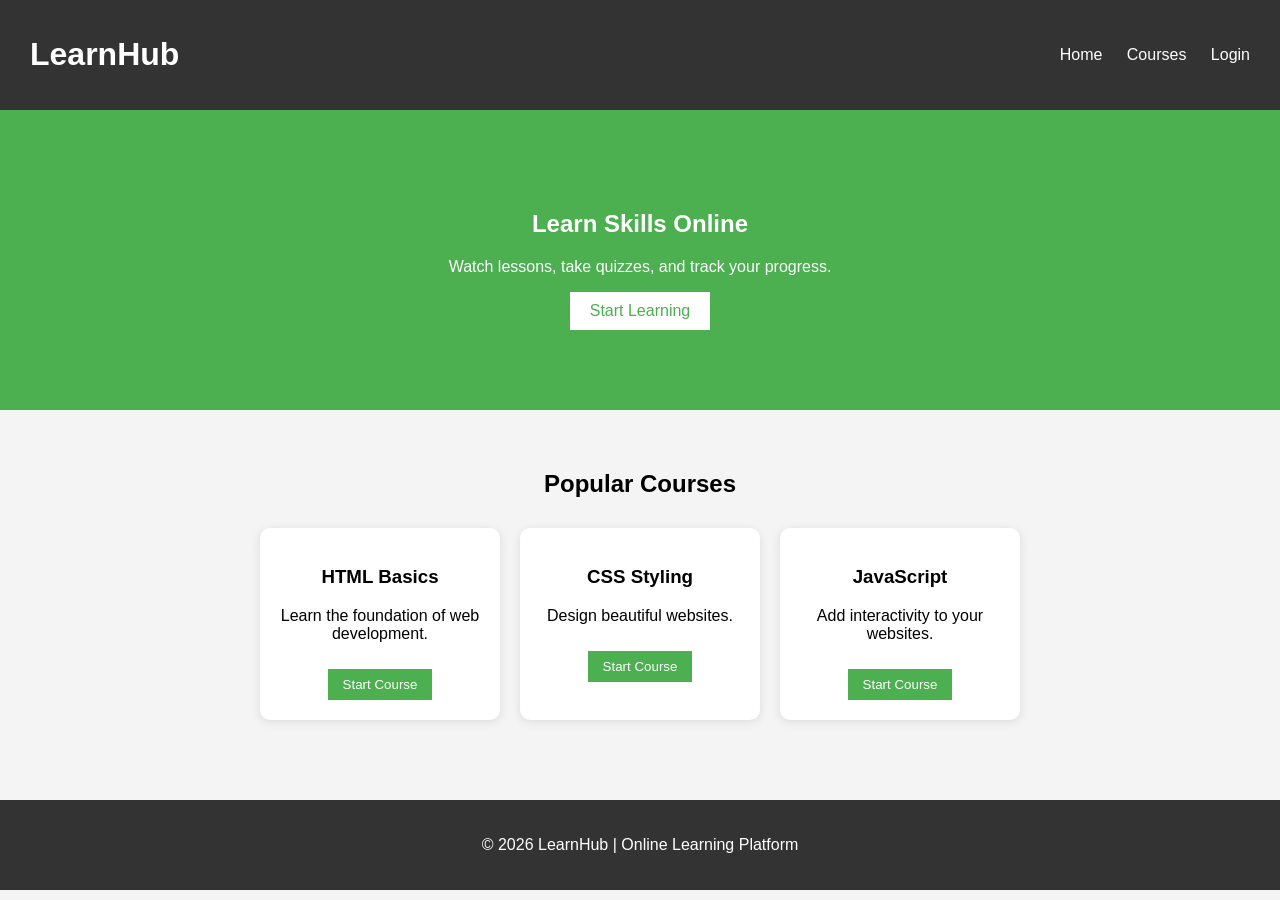
==== index.html @ 604b62c5 "Day 2: Added video lesson system" ====
<!DOCTYPE html>
<html lang="en">
<head>
<meta charset="UTF-8">
<meta name="viewport" content="width=device-width, initial-scale=1.0">
<title>LearnHub - Online Learning</title>
<link rel="stylesheet" href="style.css">
</head>

<body>

<header>
<h1>LearnHub</h1>
<nav>
<a href="#">Home</a>
<a href="#">Courses</a>
<a href="#">Login</a>
</nav>
</header>

<section class="hero">
<h2>Learn Skills Online</h2>
<p>Watch lessons, take quizzes, and track your progress.</p>
<button onclick="startLearning()">Start Learning</button>
</section>

<section class="courses">

<h2>Popular Courses</h2>

<div class="course-container">

<div class="course-card">
<h3>HTML Basics</h3>
<p>Learn the foundation of web development.</p>
<button onclick="location.href='course.html'">Start Course</button>

</div>

<div class="course-card">
<h3>CSS Styling</h3>
<p>Design beautiful websites.</p>
<button>Start Course</button>
</div>

<div class="course-card">
<h3>JavaScript</h3>
<p>Add interactivity to your websites.</p>
<button>Start Course</button>
</div>

</div>
</section>

<footer>
<p>© 2026 LearnHub | Online Learning Platform</p>
</footer>

<script src="script.js"></script>

</body>
</html>
---- style.css ----
body{
font-family: Arial;
margin:0;
background:#f4f4f4;
}

header{
display:flex;
justify-content:space-between;
align-items:center;
background:#333;
color:white;
padding:15px 30px;
}

nav a{
color:white;
margin-left:20px;
text-decoration:none;
}

.hero{
text-align:center;
padding:80px 20px;
background:#4CAF50;
color:white;
}

.hero button{
padding:10px 20px;
font-size:16px;
border:none;
background:white;
color:#4CAF50;
cursor:pointer;
}

.courses{
padding:40px;
text-align:center;
}

.course-container{
display:flex;
justify-content:center;
gap:20px;
margin-top:30px;
}

.course-card{
background:white;
padding:20px;
width:200px;
border-radius:10px;
box-shadow:0 2px 10px rgba(0,0,0,0.1);
}

.course-card button{
margin-top:10px;
padding:8px 15px;
border:none;
background:#4CAF50;
color:white;
cursor:pointer;
}

footer{
text-align:center;
padding:20px;
background:#333;
color:white;
margin-top:40px;
}
.course-page{
padding:40px;
}

.course-layout{
display:flex;
gap:30px;
justify-content:center;
align-items:flex-start;
}

.lesson-list{
background:white;
padding:20px;
border-radius:10px;
box-shadow:0 2px 10px rgba(0,0,0,0.1);
}

.lesson-list ul{
list-style:none;
padding:0;
}

.lesson-list li{
padding:10px;
cursor:pointer;
border-bottom:1px solid #eee;
}

.lesson-list li:hover{
background:#f4f4f4;
}
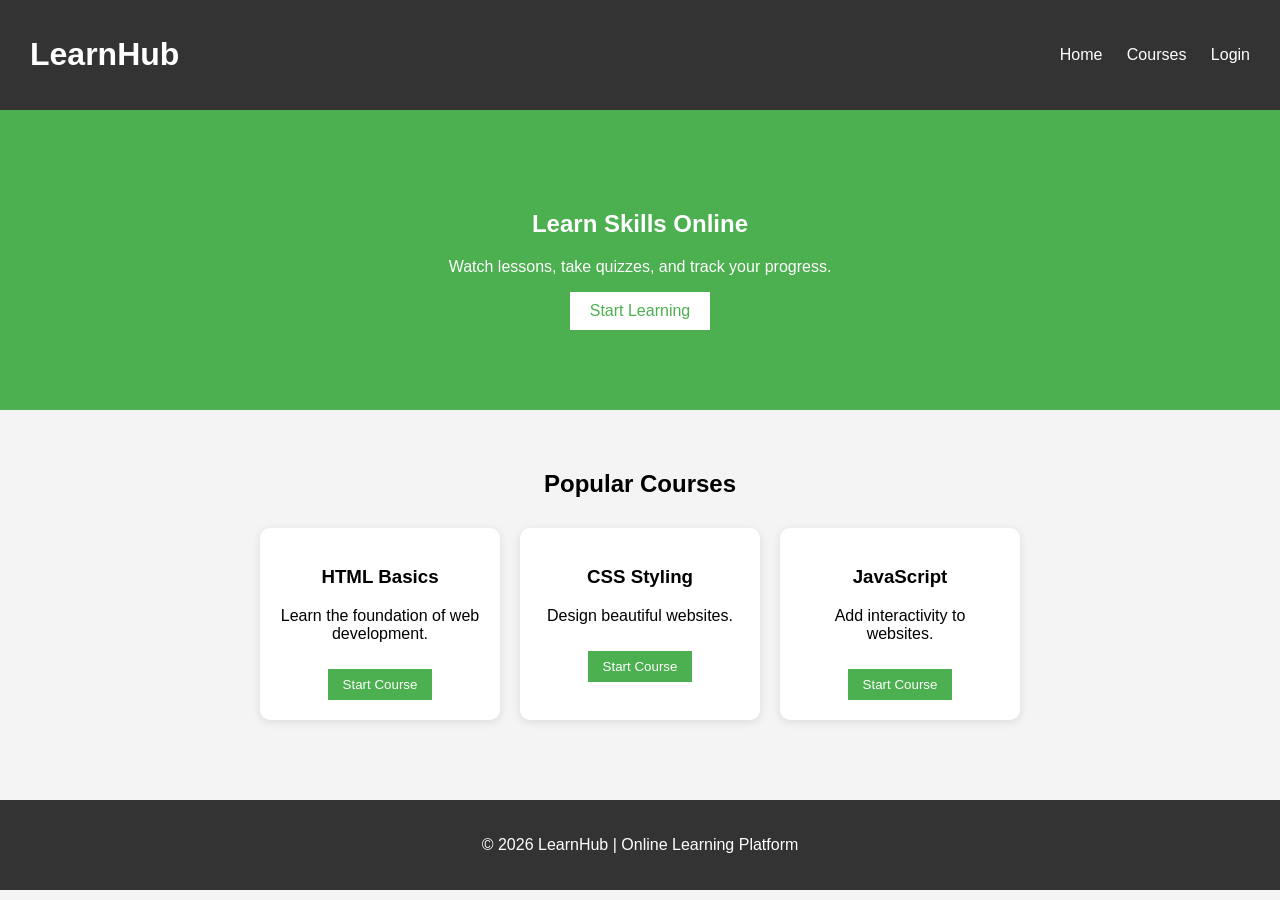
==== commit 7431a4cb: "Initial commit - Online learning platform" ====
--- a/index.html
+++ b/index.html
@@ -1,30 +1,37 @@
 <!DOCTYPE html>
 <html lang="en">
+
 <head>
 <meta charset="UTF-8">
 <meta name="viewport" content="width=device-width, initial-scale=1.0">
-<title>LearnHub - Online Learning</title>
+<title>LearnHub - Online Learning Platform</title>
 <link rel="stylesheet" href="style.css">
 </head>
 
 <body>
 
 <header>
+
 <h1>LearnHub</h1>
+
 <nav>
-<a href="#">Home</a>
-<a href="#">Courses</a>
+<a href="index.html">Home</a>
+<a href="#courses">Courses</a>
 <a href="#">Login</a>
 </nav>
+
 </header>
 
 <section class="hero">
+
 <h2>Learn Skills Online</h2>
 <p>Watch lessons, take quizzes, and track your progress.</p>
+
 <button onclick="startLearning()">Start Learning</button>
+
 </section>
 
-<section class="courses">
+<section class="courses" id="courses">
 
 <h2>Popular Courses</h2>
 
@@ -34,7 +41,6 @@
 <h3>HTML Basics</h3>
 <p>Learn the foundation of web development.</p>
 <button onclick="location.href='course.html'">Start Course</button>
-
 </div>
 
 <div class="course-card">
@@ -45,18 +51,22 @@
 
 <div class="course-card">
 <h3>JavaScript</h3>
-<p>Add interactivity to your websites.</p>
+<p>Add interactivity to websites.</p>
 <button>Start Course</button>
 </div>
 
 </div>
+
 </section>
 
 <footer>
+
 <p>© 2026 LearnHub | Online Learning Platform</p>
+
 </footer>
 
 <script src="script.js"></script>
 
 </body>
+
 </html>
--- a/style.css
+++ b/style.css
@@ -71,6 +71,9 @@
 color:white;
 margin-top:40px;
 }
+
+/* COURSE PAGE */
+
 .course-page{
 padding:40px;
 }
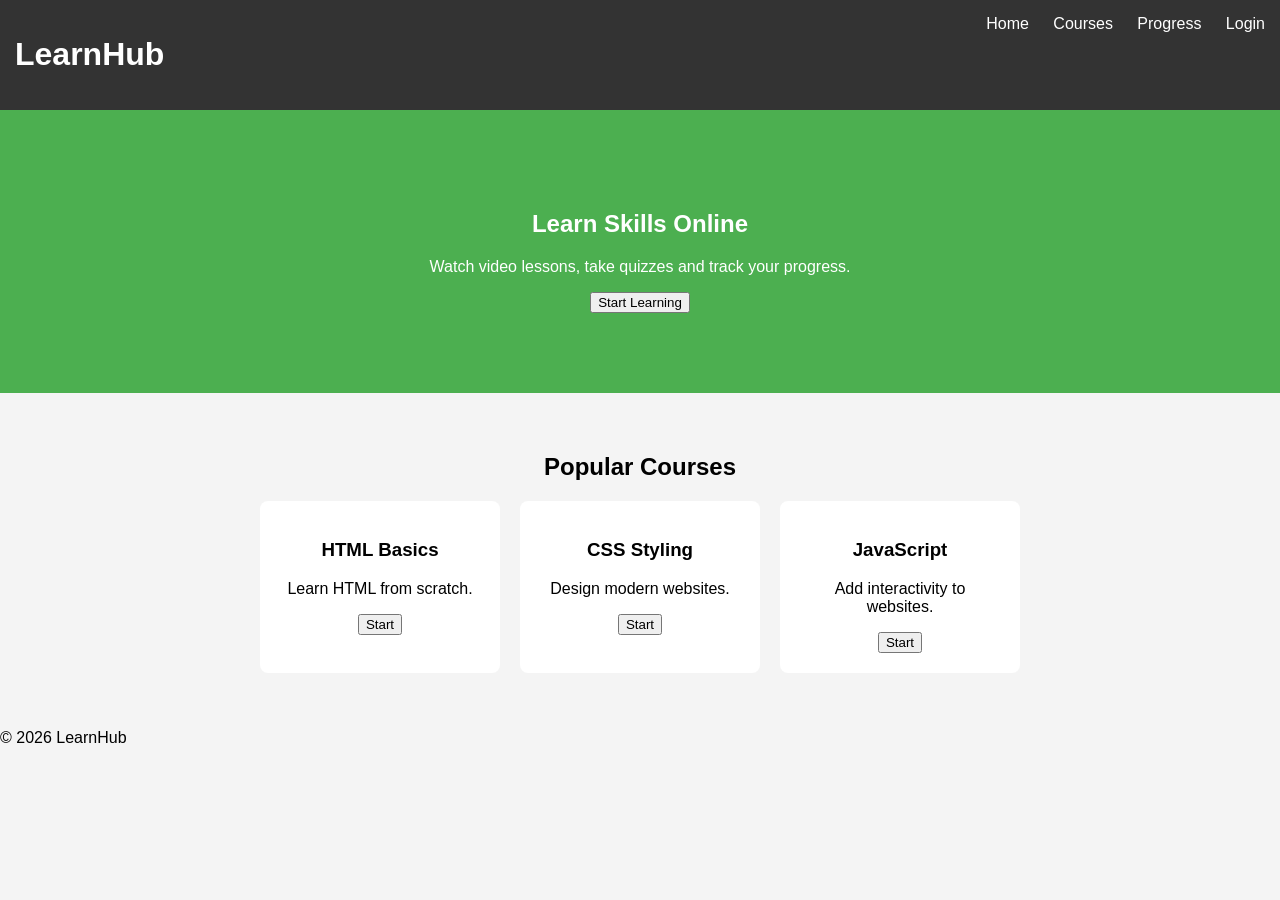
==== commit 3912b1b5: "Online Learning Platform - CodTech Internship Task 2" ====
--- a/index.html
+++ b/index.html
@@ -4,7 +4,7 @@
 <head>
 <meta charset="UTF-8">
 <meta name="viewport" content="width=device-width, initial-scale=1.0">
-<title>LearnHub - Online Learning Platform</title>
+<title>LearnHub | Online Learning Platform</title>
 <link rel="stylesheet" href="style.css">
 </head>
 
@@ -16,22 +16,27 @@
 
 <nav>
 <a href="index.html">Home</a>
-<a href="#courses">Courses</a>
-<a href="#">Login</a>
+<a href="course.html">Courses</a>
+<a href="progress.html">Progress</a>
+<a href="login.html">Login</a>
 </nav>
 
 </header>
 
+
 <section class="hero">
 
 <h2>Learn Skills Online</h2>
-<p>Watch lessons, take quizzes, and track your progress.</p>
+<p>Watch video lessons, take quizzes and track your progress.</p>
 
-<button onclick="startLearning()">Start Learning</button>
+<button onclick="location.href='course.html'">
+Start Learning
+</button>
 
 </section>
 
-<section class="courses" id="courses">
+
+<section class="courses">
 
 <h2>Popular Courses</h2>
 
@@ -39,20 +44,20 @@
 
 <div class="course-card">
 <h3>HTML Basics</h3>
-<p>Learn the foundation of web development.</p>
-<button onclick="location.href='course.html'">Start Course</button>
+<p>Learn HTML from scratch.</p>
+<button onclick="location.href='course.html'">Start</button>
 </div>
 
 <div class="course-card">
 <h3>CSS Styling</h3>
-<p>Design beautiful websites.</p>
-<button>Start Course</button>
+<p>Design modern websites.</p>
+<button onclick="location.href='course.html'">Start</button>
 </div>
 
 <div class="course-card">
 <h3>JavaScript</h3>
 <p>Add interactivity to websites.</p>
-<button>Start Course</button>
+<button onclick="location.href='course.html'">Start</button>
 </div>
 
 </div>
@@ -61,12 +66,11 @@
 
 <footer>
 
-<p>© 2026 LearnHub | Online Learning Platform</p>
+<p>© 2026 LearnHub</p>
 
 </footer>
 
-<script src="script.js"></script>
+</body>
+</html>
 
-</body>
 
-</html>
--- a/style.css
+++ b/style.css
@@ -1,5 +1,5 @@
 body{
-font-family: Arial;
+font-family:Arial;
 margin:0;
 background:#f4f4f4;
 }
@@ -7,10 +7,9 @@
 header{
 display:flex;
 justify-content:space-between;
-align-items:center;
 background:#333;
 color:white;
-padding:15px 30px;
+padding:15px;
 }
 
 nav a{
@@ -21,18 +20,9 @@
 
 .hero{
 text-align:center;
-padding:80px 20px;
+padding:80px;
 background:#4CAF50;
 color:white;
-}
-
-.hero button{
-padding:10px 20px;
-font-size:16px;
-border:none;
-background:white;
-color:#4CAF50;
-cursor:pointer;
 }
 
 .courses{
@@ -44,35 +34,14 @@
 display:flex;
 justify-content:center;
 gap:20px;
-margin-top:30px;
 }
 
 .course-card{
 background:white;
 padding:20px;
 width:200px;
-border-radius:10px;
-box-shadow:0 2px 10px rgba(0,0,0,0.1);
+border-radius:8px;
 }
-
-.course-card button{
-margin-top:10px;
-padding:8px 15px;
-border:none;
-background:#4CAF50;
-color:white;
-cursor:pointer;
-}
-
-footer{
-text-align:center;
-padding:20px;
-background:#333;
-color:white;
-margin-top:40px;
-}
-
-/* COURSE PAGE */
 
 .course-page{
 padding:40px;
@@ -81,28 +50,17 @@
 .course-layout{
 display:flex;
 gap:30px;
-justify-content:center;
-align-items:flex-start;
-}
-
-.lesson-list{
-background:white;
-padding:20px;
-border-radius:10px;
-box-shadow:0 2px 10px rgba(0,0,0,0.1);
-}
-
-.lesson-list ul{
-list-style:none;
-padding:0;
 }
 
 .lesson-list li{
+cursor:pointer;
 padding:10px;
-cursor:pointer;
-border-bottom:1px solid #eee;
 }
 
-.lesson-list li:hover{
-background:#f4f4f4;
+.quiz{
+background:white;
+padding:20px;
+width:400px;
+margin:auto;
 }
+
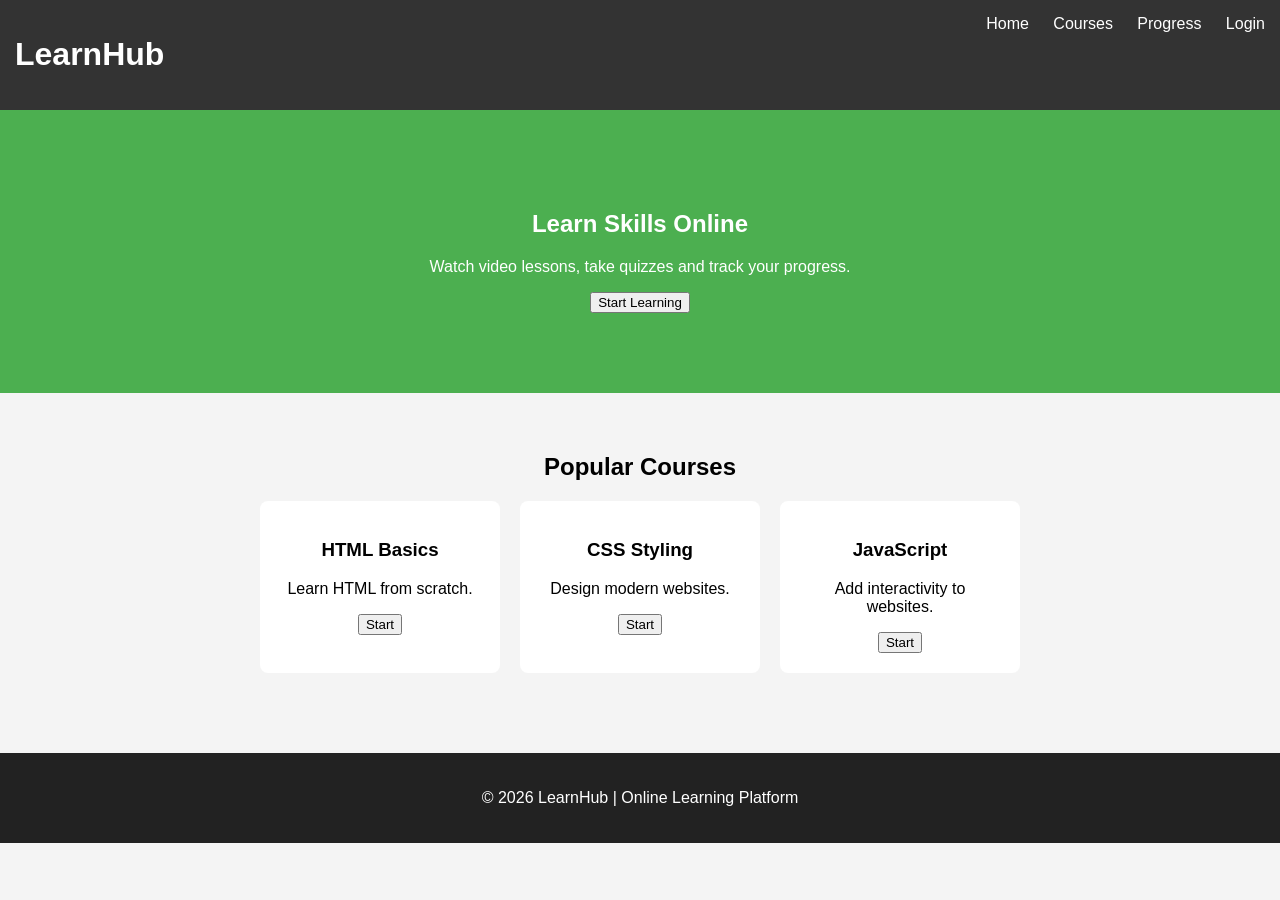
==== commit eaf1cd1f: "Added Online Learning Platform Project" ====
--- a/index.html
+++ b/index.html
@@ -65,10 +65,9 @@
 </section>
 
 <footer>
+<p>© 2026 LearnHub | Online Learning Platform</p>
+</footer>
 
-<p>© 2026 LearnHub</p>
-
-</footer>
 
 </body>
 </html>
--- a/style.css
+++ b/style.css
@@ -64,3 +64,150 @@
 margin:auto;
 }
 
+.lesson-list li{
+padding:10px;
+cursor:pointer;
+border-bottom:1px solid #ddd;
+}
+
+.lesson-list li:hover{
+background:#f0f0f0;
+}
+
+footer{
+text-align: center;
+padding: 20px;
+background-color: #222;
+color: white;
+margin-top: 40px;
+}
+
+/* Course Page Layout */
+
+.course-page{
+padding:40px;
+font-family: Arial, sans-serif;
+}
+
+.course-page h2{
+text-align:center;
+margin-bottom:30px;
+color:#333;
+}
+
+/* Layout for video + lessons */
+
+.course-layout{
+display:flex;
+gap:40px;
+align-items:flex-start;
+justify-content:center;
+}
+
+/* Video Player */
+
+.video-player iframe{
+border-radius:10px;
+box-shadow:0px 5px 20px rgba(0,0,0,0.2);
+}
+
+/* Lesson List Box */
+
+.lesson-list{
+background:white;
+padding:20px;
+border-radius:10px;
+box-shadow:0px 4px 15px rgba(0,0,0,0.1);
+width:250px;
+}
+
+/* Lesson Headings */
+
+.lesson-list h3{
+margin-top:15px;
+color:#444;
+}
+
+/* Lesson Items */
+
+.lesson-list ul{
+list-style:none;
+padding:0;
+}
+
+.lesson-list li{
+padding:10px;
+margin:5px 0;
+background:#f5f5f5;
+border-radius:5px;
+cursor:pointer;
+transition:0.3s;
+}
+
+/* Hover Effect */
+
+.lesson-list li:hover{
+background:#4CAF50;
+color:white;
+transform:translateX(5px);
+}
+
+/* Quiz Button */
+
+.course-page button{
+display:block;
+margin:30px auto;
+padding:12px 25px;
+background:#4CAF50;
+border:none;
+color:white;
+font-size:16px;
+border-radius:5px;
+cursor:pointer;
+transition:0.3s;
+}
+
+.course-page button:hover{
+background:#45a049;
+transform:scale(1.05);
+}
+
+/* Login Page */
+
+.login-page{
+text-align:center;
+padding:60px;
+}
+
+.login-box{
+width:300px;
+margin:auto;
+background:white;
+padding:30px;
+border-radius:10px;
+box-shadow:0px 5px 20px rgba(0,0,0,0.2);
+}
+
+.login-box input{
+width:100%;
+padding:10px;
+margin:10px 0;
+border:1px solid #ccc;
+border-radius:5px;
+}
+
+.login-box button{
+width:100%;
+padding:10px;
+background:#4CAF50;
+border:none;
+color:white;
+font-size:16px;
+border-radius:5px;
+cursor:pointer;
+}
+
+.login-box button:hover{
+background:#45a049;
+}
+
